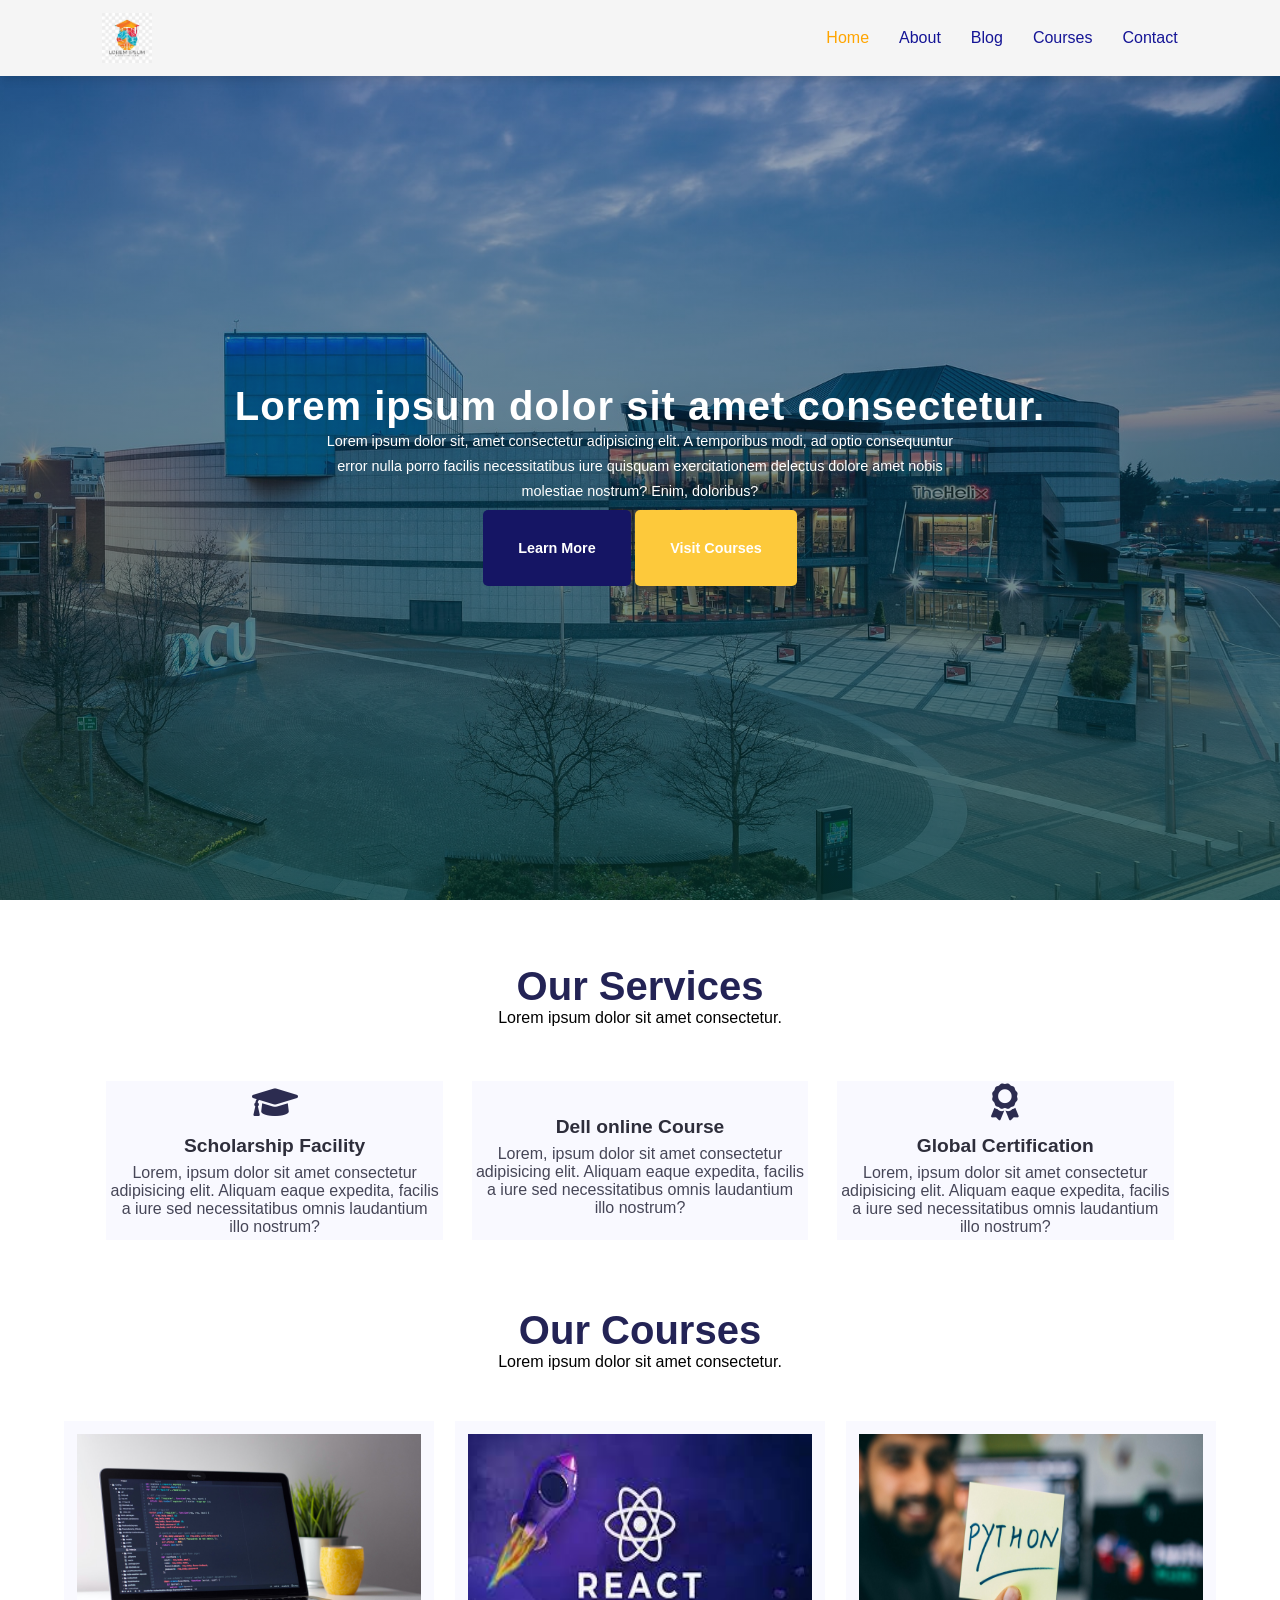
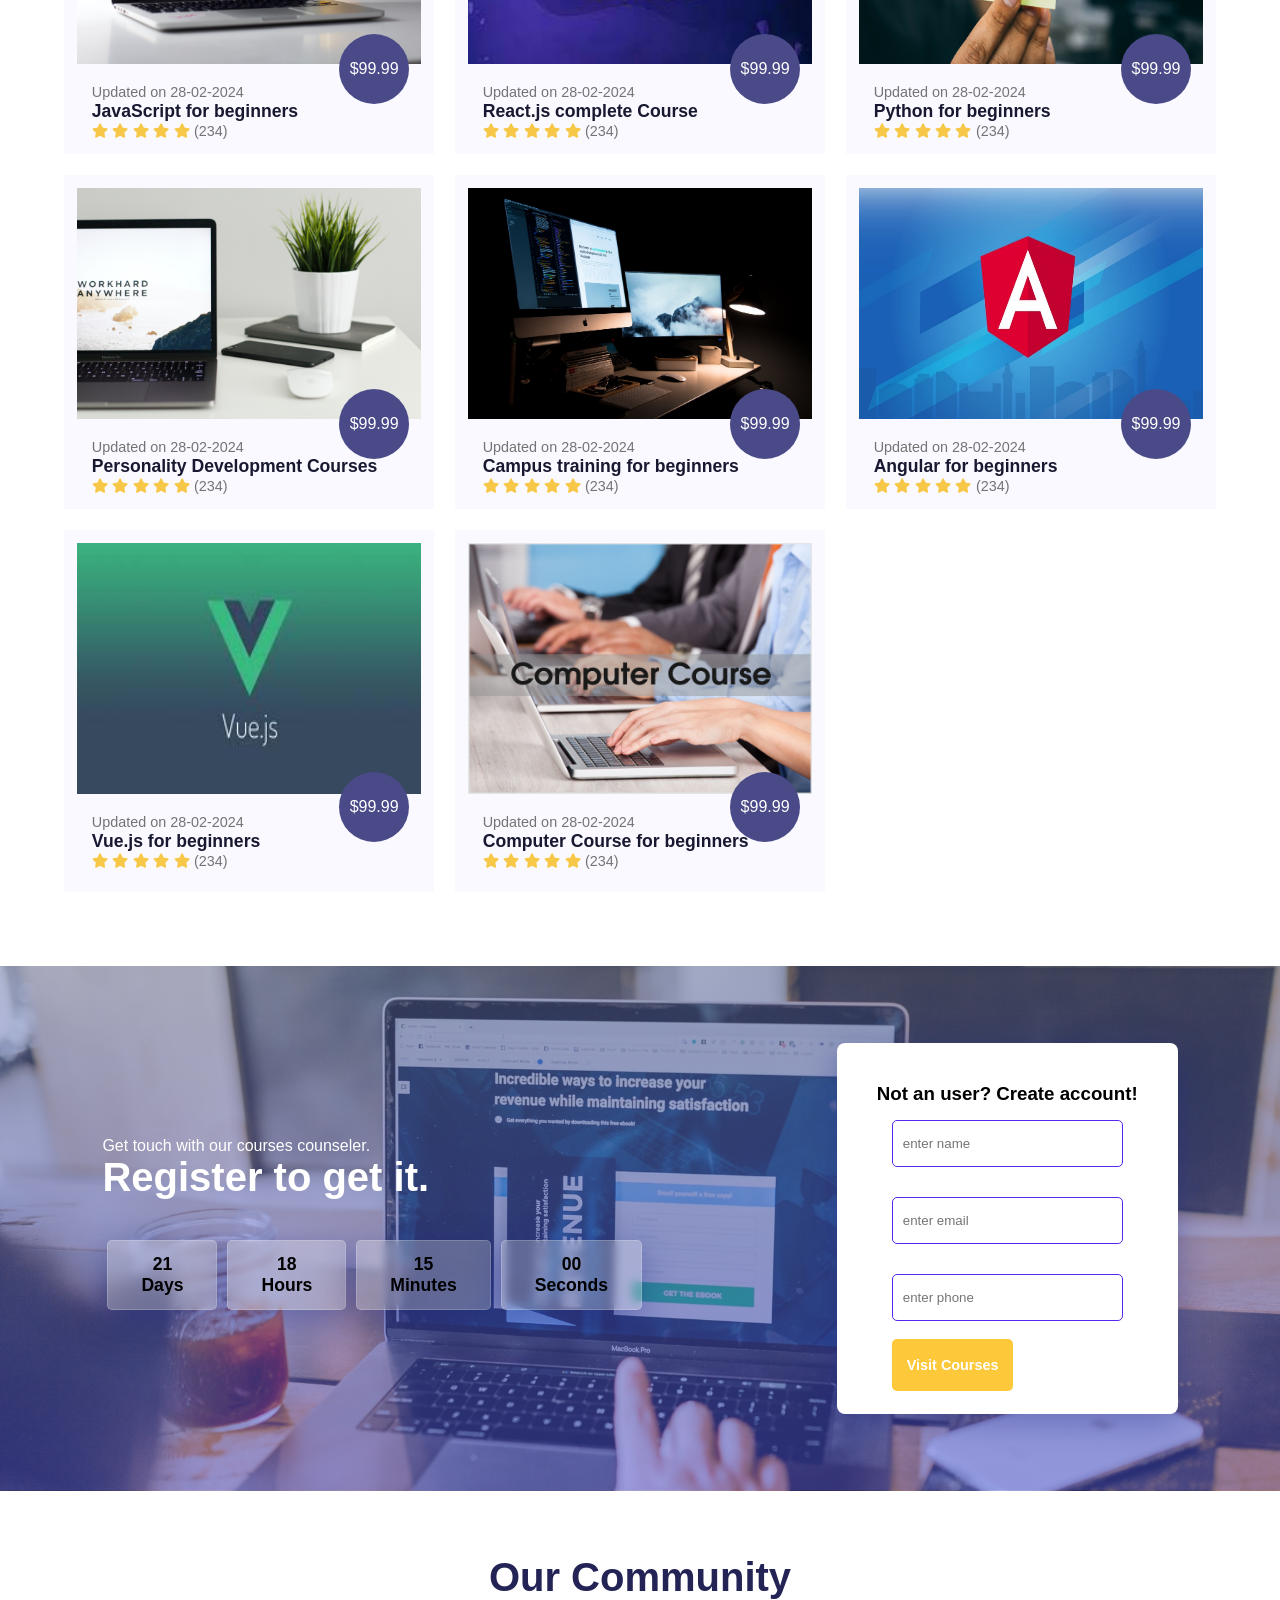
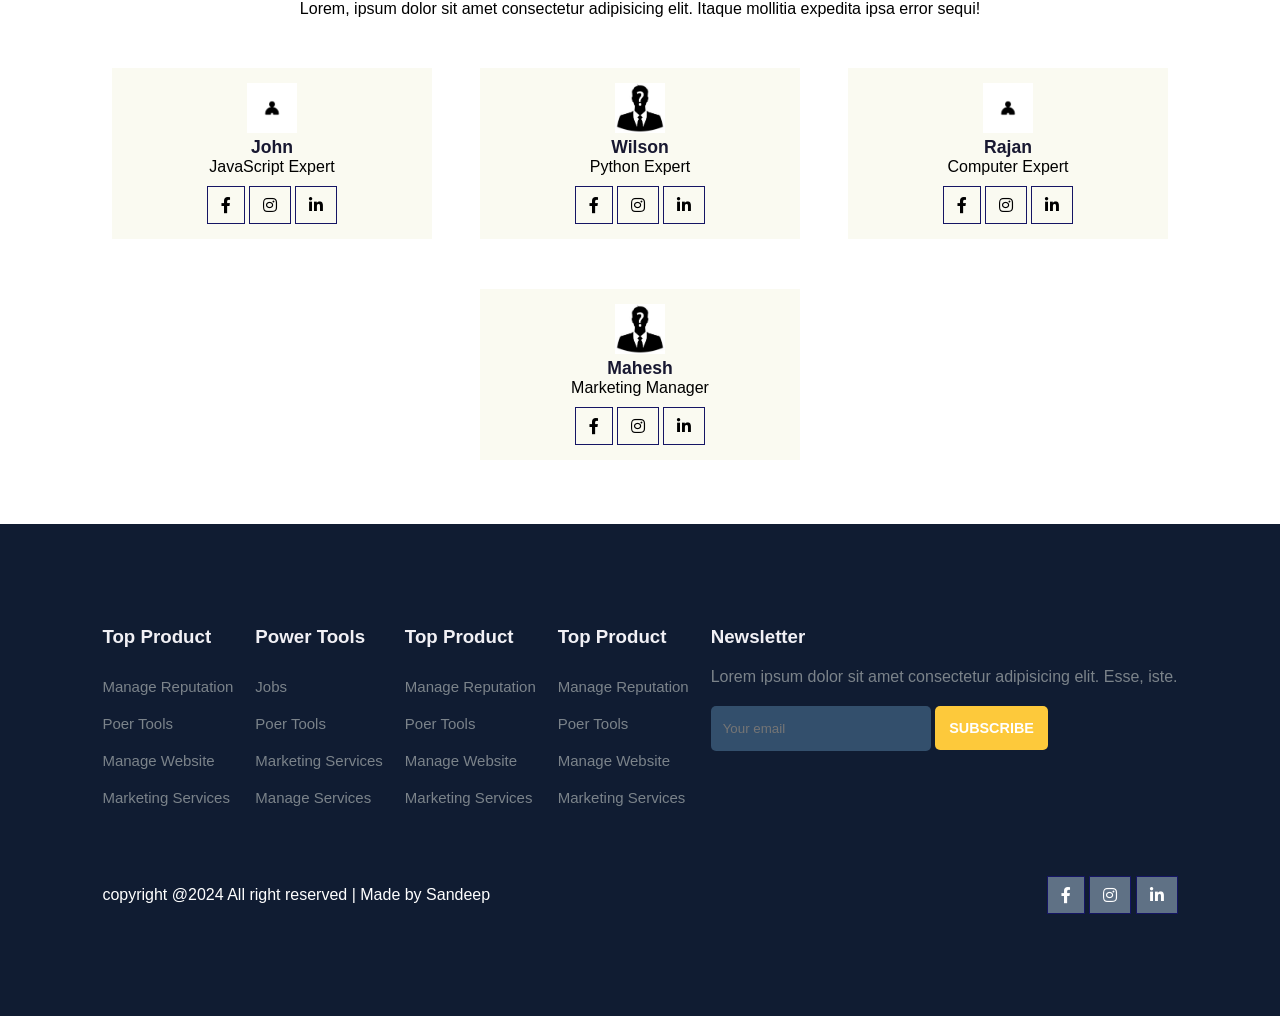
==== index.html @ 1ff878ed "Navigation and pages Design done" ====
<!DOCTYPE html>
<html lang="en">
  <head>
    <meta charset="UTF-8" />
    <meta name="viewport" content="width=device-width, initial-scale=1.0" />
    <link rel="stylesheet" href="style.css" />
    <link href="img/favicon.jpg" rel="shortcut icon" />

    <link
      rel="stylesheet"
      href="https://pro.fontawesome.com/releases/v5.10.0/css/all.css"
    />
    <!-- <link
      rel="stylesheet"
      href="https://cdn.jsdelivr.net/npm/@fortawesome/fontawesome-free@6.4.2/css/fontawesome.min.css"
    /> -->

    <!-- <link
      rel="stylesheet"
      href="https://cdn.jsdelivr.net/npm/bootstrap@4.3.1/dist/css/bootstrap.min.css"
      integrity="sha384-ggOyR0iXCbMQv3Xipma34MD+dH/1fQ784/j6cY/iJTQUOhcWr7x9JvoRxT2MZw1T"
      crossorigin="anonymous"
    /> -->
    <title>Welcome to our Site</title>
  </head>
  <body>
    <!-- navigation  -->

    <nav>
      <img src="img/logo.jpeg" alt="#" srcset="" />
      <div class="navigation">
        <ul>
          <li><a class="active" href="#">Home </a></li>
          <li><a href="/about.html">About </a></li>
          <li><a href="/blog.html">Blog </a></li>
          <li><a href="/course.html">Courses </a></li>
          <li><a href="/contact.html">Contact </a></li>
        </ul>
        <!-- <img id="menu-btn" src="./img/menu.png" alt=""> -->
      </div>
    </nav>

    <!-- Home -->

    <section id="home">
      <h2>Lorem ipsum dolor sit amet consectetur.</h2>
      <p>
        Lorem ipsum dolor sit, amet consectetur adipisicing elit. A temporibus
        modi, ad optio consequuntur error nulla porro facilis necessitatibus
        iure quisquam exercitationem delectus dolore amet nobis molestiae
        nostrum? Enim, doloribus?
      </p>

      <div class="btn">
        <a class="blue" href="#">Learn More</a>
        <a class="yellow" href="#">Visit Courses</a>
      </div>
    </section>

    <!-- features -->
    <section id="features">
      <h1>Our Services</h1>

      <p>Lorem ipsum dolor sit amet consectetur.</p>
      <div class="feature-base">
        <div class="feature-box">
          <i class="fas fa-graduation-cap"></i>
          <h3>Scholarship Facility</h3>
          <p>
            Lorem, ipsum dolor sit amet consectetur adipisicing elit. Aliquam
            eaque expedita, facilis a iure sed necessitatibus omnis laudantium
            illo nostrum?
          </p>
        </div>
        <div class="feature-box">
          <i class="fas fa-file-certificate"></i>
          <h3>Dell online Course</h3>
          <p>
            Lorem, ipsum dolor sit amet consectetur adipisicing elit. Aliquam
            eaque expedita, facilis a iure sed necessitatibus omnis laudantium
            illo nostrum?
          </p>
        </div>
        <div class="feature-box">
          <i class="fas fa-award"></i>
          <h3>Global Certification</h3>
          <p>
            Lorem, ipsum dolor sit amet consectetur adipisicing elit. Aliquam
            eaque expedita, facilis a iure sed necessitatibus omnis laudantium
            illo nostrum?
          </p>
        </div>
      </div>
    </section>

    <!-- Courses -->

    <section id="course">
      <h1>Our Courses</h1>
      <p>Lorem ipsum dolor sit amet consectetur.</p>

      <div class="course-box">
        <div class="courses">
          <img src="img/c1.jpg" alt="/" />
          <div class="details">
            <span>Updated on 28-02-2024</span>
            <h6>JavaScript for beginners</h6>
            <div class="star">
              <i class="fas fa-star"></i>
              <i class="fas fa-star"></i>
              <i class="fas fa-star"></i>
              <i class="fas fa-star"></i>
              <i class="fas fa-star"></i>
              <span>(234)</span>
            </div>
          </div>
          <div class="cost">$99.99</div>
        </div>

        <div class="courses">
          <img src="img/c2.jpeg" alt="/" />
          <div class="details">
            <span>Updated on 28-02-2024</span>
            <h6>React.js complete Course</h6>
            <div class="star">
              <i class="fas fa-star"></i>
              <i class="fas fa-star"></i>
              <i class="fas fa-star"></i>
              <i class="fas fa-star"></i>
              <i class="fas fa-star"></i>
              <span>(234)</span>
            </div>
          </div>
          <div class="cost">$99.99</div>
        </div>

        <div class="courses">
          <img src="img/c3.jpg" alt="/" />
          <div class="details">
            <span>Updated on 28-02-2024</span>
            <h6>Python for beginners</h6>
            <div class="star">
              <i class="fas fa-star"></i>
              <i class="fas fa-star"></i>
              <i class="fas fa-star"></i>
              <i class="fas fa-star"></i>
              <i class="fas fa-star"></i>
              <span>(234)</span>
            </div>
          </div>
          <div class="cost">$99.99</div>
        </div>

        <div class="courses">
          <img src="img/c4.jpg" alt="/" />
          <div class="details">
            <span>Updated on 28-02-2024</span>
            <h6>Personality Development Courses</h6>
            <div class="star">
              <i class="fas fa-star"></i>
              <i class="fas fa-star"></i>
              <i class="fas fa-star"></i>
              <i class="fas fa-star"></i>
              <i class="fas fa-star"></i>
              <span>(234)</span>
            </div>
          </div>
          <div class="cost">$99.99</div>
        </div>
        <div class="courses">
          <img src="img/c5.jpg" alt="/" />
          <div class="details">
            <span>Updated on 28-02-2024</span>
            <h6>Campus training for beginners</h6>
            <div class="star">
              <i class="fas fa-star"></i>
              <i class="fas fa-star"></i>
              <i class="fas fa-star"></i>
              <i class="fas fa-star"></i>
              <i class="fas fa-star"></i>
              <span>(234)</span>
            </div>
          </div>
          <div class="cost">$99.99</div>
        </div>
        <div class="courses">
          <img src="img/c6.jpg" alt="/" />
          <div class="details">
            <span>Updated on 28-02-2024</span>
            <h6>Angular for beginners</h6>
            <div class="star">
              <i class="fas fa-star"></i>
              <i class="fas fa-star"></i>
              <i class="fas fa-star"></i>
              <i class="fas fa-star"></i>
              <i class="fas fa-star"></i>
              <span>(234)</span>
            </div>
          </div>
          <div class="cost">$99.99</div>
        </div>
        <div class="courses">
          <img src="img/c7.jpeg" alt="/" />
          <div class="details">
            <span>Updated on 28-02-2024</span>
            <h6>Vue.js for beginners</h6>
            <div class="star">
              <i class="fas fa-star"></i>
              <i class="fas fa-star"></i>
              <i class="fas fa-star"></i>
              <i class="fas fa-star"></i>
              <i class="fas fa-star"></i>
              <span>(234)</span>
            </div>
          </div>
          <div class="cost">$99.99</div>
        </div>
        <div class="courses">
          <img src="img/c8.jpg" alt="/" />
          <div class="details">
            <span>Updated on 28-02-2024</span>
            <h6>Computer Course for beginners</h6>
            <div class="star">
              <i class="fas fa-star"></i>
              <i class="fas fa-star"></i>
              <i class="fas fa-star"></i>
              <i class="fas fa-star"></i>
              <i class="fas fa-star"></i>
              <span>(234)</span>
            </div>
          </div>
          <div class="cost">$99.99</div>
        </div>
      </div>
    </section>
    <!-- Registration -->

    <section id="registration">
      <div class="reminder">
        <p>Get touch with our courses counseler.</p>
        <h1>Register to get it.</h1>
        <div class="time">
          <div class="date">21 <br />Days</div>
          <div class="date">18 <br />Hours</div>
          <div class="date">15 <br />Minutes</div>
          <div class="date">00 <br />Seconds</div>
        </div>
      </div>
      <div class="form">
        <h3>Not an user? Create account!</h3>
        <input type="text" placeholder="enter name" id="" />
        <input type="email" placeholder="enter email" id="" />
        <input type="tel" placeholder="enter phone" id="" />

        <div class="btn">
          <a class="yellow" href="#">Visit Courses</a>
        </div>
      </div>
    </section>

    <!-- Profiles -->

    <section id="experts">
      <h1>Our Community</h1>
      <p>
        Lorem, ipsum dolor sit amet consectetur adipisicing elit. Itaque
        mollitia expedita ipsa error sequi!
      </p>
      <div class="inline">
        <div class="expert-box">
          <div class="profile">
            <img height="50px" width="50px" src="img/prof9 (1).png" alt="/" />
            <h6>John</h6>
            <p>JavaScript Expert</p>
            <div class="pro-links">
              <i class="fab fa-facebook-f"></i>
              <i class="fab fa-instagram"></i>
              <i class="fab fa-linkedin-in"></i>
            </div>
          </div>
        </div>
        <div class="expert-box">
          <div class="profile">
            <img height="50px" width="50px" src="img/prof9 (3).jpg" alt="/" />
            <h6>Wilson</h6>
            <p>Python Expert</p>
            <div class="pro-links">
              <i class="fab fa-facebook-f"></i>
              <i class="fab fa-instagram"></i>
              <i class="fab fa-linkedin-in"></i>
            </div>
          </div>
        </div>
        <div class="expert-box">
          <div class="profile">
            <img height="50px" width="50px" src="img/prof9 (1).png" alt="/" />
            <h6>Rajan</h6>
            <p>Computer Expert</p>
            <div class="pro-links">
              <i class="fab fa-facebook-f"></i>
              <i class="fab fa-instagram"></i>
              <i class="fab fa-linkedin-in"></i>
            </div>
          </div>
        </div>
        <div class="expert-box">
          <div class="profile">
            <img height="50px" width="50px" src="img/prof9 (3).jpg" alt="/" />
            <h6>Mahesh</h6>
            <p>Marketing Manager</p>
            <div class="pro-links">
              <i class="fab fa-facebook-f"></i>
              <i class="fab fa-instagram"></i>
              <i class="fab fa-linkedin-in"></i>
            </div>
          </div>
        </div>
      </div>
    </section>

    <!-- Footer -->
    <footer>
      <div class="footer-col">
        <h3>Top Product</h3>
        <li>Manage Reputation</li>
        <li>Poer Tools</li>
        <li>Manage Website</li>
        <li>Marketing Services</li>
      </div>
      <div class="footer-col">
        <h3>Power Tools</h3>
        <li>Jobs</li>
        <li>Poer Tools</li>
        <li>Marketing Services</li>
        <li>Manage Services</li>
      </div>
      <div class="footer-col">
        <h3>Top Product</h3>
        <li>Manage Reputation</li>
        <li>Poer Tools</li>
        <li>Manage Website</li>
        <li>Marketing Services</li>
      </div>
      <div class="footer-col">
        <h3>Top Product</h3>
        <li>Manage Reputation</li>
        <li>Poer Tools</li>
        <li>Manage Website</li>
        <li>Marketing Services</li>
      </div>
      <div class="footer-col">
        <h3>Newsletter</h3>
        <p>
          Lorem ipsum dolor sit amet consectetur adipisicing elit. Esse, iste.
        </p>
        <div class="subscribe">
          <input type="text" placeholder="Your email" />
          <a href="" class="yellow">SUBSCRIBE</a>
        </div>
      </div>

      <div class="copyright">
        <p>copyright @2024 All right reserved | Made by Sandeep</p>
        <div class="pro-links">
          <i class="fab fa-facebook-f"></i>
          <i class="fab fa-instagram"></i>
          <i class="fab fa-linkedin-in"></i>
        </div>
      </div>
    </footer>
    
  </body>
  <script
    src="https://code.jquery.com/jquery-3.3.1.slim.min.js"
    integrity="sha384-q8i/X+965DzO0rT7abK41JStQIAqVgRVzpbzo5smXKp4YfRvH+8abtTE1Pi6jizo"
    crossorigin="anonymous"
  ></script>
  <script
    src="https://cdn.jsdelivr.net/npm/popper.js@1.14.7/dist/umd/popper.min.js"
    integrity="sha384-UO2eT0CpHqdSJQ6hJty5KVphtPhzWj9WO1clHTMGa3JDZwrnQq4sF86dIHNDz0W1"
    crossorigin="anonymous"
  ></script>
  <script
    src="https://cdn.jsdelivr.net/npm/bootstrap@4.3.1/dist/js/bootstrap.min.js"
    integrity="sha384-JjSmVgyd0p3pXB1rRibZUAYoIIy6OrQ6VrjIEaFf/nJGzIxFDsf4x0xIM+B07jRM"
    crossorigin="anonymous"
  ></script>
</html>
---- style.css ----
* {
  margin: 0;
  padding: 0;
  box-sizing: border-box;
  font-family: "Poppins", sans-serif;
}

body {
  font-family: "Poppins", sans-serif;
}

/* Global Tags */

h1 {
  font-size: 2.5rem;
  font-weight: 700;
  color: rgb(35, 35, 85);
}

span {
  font-size: 0.9rem;
  color: #757373;
}

h6 {
  font-size: 1.1rem;
  color: rgb(24, 24, 49);
}

/* Navigation */
nav {
  display: flex;
  flex-direction: row;
  justify-content: space-between;
  padding: 1vw 8vw;
  align-items: center;
  position: fixed;
  width: 100%;
  background-color: whitesmoke;
  box-shadow: 2px 2px 10px rgba(0, 0, 0, 0.15);
  z-index: 999;
}
nav img {
  width: 50px;
  cursor: pointer;
}
nav .navigation {
  display: flex;
}
#menu-btn {
  width: 30px;
  height: 30px;
}
nav .navigation ul {
  display: flex;
  justify-content: flex-end;
  align-items: center;
}
nav .navigation ul li {
  list-style: none;
  margin-left: 30px;
}
nav .navigation ul li a {
  text-decoration: none;
  color: rgb(21, 21, 150);
  font-size: 16px;
  font-weight: 500;
  transition: 0.3s;
}
nav .navigation ul li a.active,
nav .navigation ul li a:hover {
  color: orange;
}

/* Home */

#home {
  background-image: linear-gradient(rgba(9, 5, 54, 0.3), rgba(5, 54, 46, 0.7)),
    url("./img/back2.jpg");
  width: 100%;
  height: 100vh;
  background-size: cover;
  background-position: center;
  display: flex;
  flex-direction: column;
  justify-content: center;
  align-items: center;
  text-align: center;
  padding-top: 40px;
}

#home h2 {
  color: white;
  font-size: 2.5rem;
  letter-spacing: 1px;
}
#home p {
  width: 50%;
  color: #fff;
  font-size: 0.9rem;
  line-height: 25px;
}
#home .btn {
  margin-top: 35px;
}

#home a {
  text-decoration: none;
  font-size: 0.9rem;
  padding: 30px 35px;
  background-color: white;
  font-weight: 600;
  border-radius: 5px;
}

#home a.blue {
  color: #fff;
  background: rgba(21, 21, 100);
  transition: 0.3s;
}
#home a.blue:hover {
  color: rgba(21, 21, 100);
  background: #fff;
}

#home a.yellow {
  color: #fff;
  background: #fdc93b;
  transition: 0.3s;
}
#home a.yellow:hover {
  color: rgba(21, 21, 100);
  background: #fff;
}

/* features */

#features {
  padding: 5vw 8vw 0 8vw;
  text-align: center;
}

#features .feature-base {
  display: grid;
  grid-template-columns: repeat(auto-fit, minmax(320px, 1fr));
  grid-gap: 1.3rem;
  margin-top: 50px;
}

.feature-box {
  margin: 4px;
  padding: 5px;
}

#features .feature-box {
  background-color: #f9f9ff;
  text-align: center;
  padding: 4px;
}

#features .feature-box i {
  font-size: 2.3rem;
  color: rgb(44, 44, 80);
}

#features .feature-box h3 {
  font-size: 1.2rem;
  font-weight: 600;
  color: rgb(46, 46, 59);
  padding: 13px 0 7px 0;
}
#features .feature-box p {
  font-size: 1rem;
  font-weight: 400;
  color: rgb(70, 70, 87);
}

/* course */
#course {
  padding: 5vw 5vw 5vw 5vw;
  text-align: center;
}
#course .course-box {
  display: grid;
  grid-template-columns: repeat(auto-fit, minmax(320px, 1fr));
  grid-gap: 1.3rem;
  margin-top: 50px;
}
#course .courses {
  padding: 1vw 1vw 0 1vw;
  text-align: start;
  background-color: #f9f9ff;
  height: 100%;
  position: relative;
}

#course .courses img {
  width: 100%;
  height: 72%;
  background-size: cover;
  background-position: center;
}

#course .courses .details {
  padding: 15px 15px 15px 15px;
}

#course .courses .details i {
  color: #f7c848;
  font-size: 0.9rem;
}
#course .courses .cost {
  background-color: rgb(74, 74, 136);
  color: #fff;
  line-height: 70px;
  height: 70px;
  width: 70px;
  text-align: center;
  border-radius: 50%;
  position: absolute;
  right: 25px;
  bottom: 50px;
}
/* registration */

#registration {
  margin-top: 10px;
  padding: 6vw 8vw 6vw 8vw;
  background-image: linear-gradient(
      rgba(99, 112, 168, 0.5),
      rgba(81, 91, 233, 0.5)
    ),
    url("img/signup.jpg");
  width: 100%;
  height: 100%;
  background-size: cover;
  background-position: center;
  display: flex;
  justify-content: space-between;
  align-items: center;
}

#registration .reminder {
  color: #fff;
}

#registration .reminder h1 {
  color: #fff;
}
#registration .reminder .time {
  display: flex;
  margin-top: 40px;
}
#registration .reminder .time .date {
  text-align: center;
  padding: 13px 33px;
  background-color: rgba(255, 255, 255, 0.25);
  backdrop-filter: blur(4px);
  box-shadow: 0 8px 32px 0 rgba(31, 38, 135, 0.37);
  border-radius: 5px;
  margin: 0 5px 10px 5px;
  border: 1px solid rgba(255, 255, 255, 0.18);
  font-size: 1.1rem;
  font-weight: 600;
  color: black;
}

#registration .form {
  background: #fff;
  border-radius: 8px;
  display: flex;
  flex-direction: column;
  padding: 40px;
  box-shadow: 0 8px 32px 0 rgba(31, 38, 135, 0.37);
}

#registration .form input {
  border-radius: 5px;
  margin: 15px;
  padding: 15px 10px;
  border: 1px solid rgb(84, 40, 241);
  outline: none;
}

#registration .form input ::placeholder {
  color: #413c3c;
  font-weight: 500;
  /* font-size: 0.9rem; */
}
#registration .form .btn {
  margin-top: 20px;
  margin-left: 15px;
}

#registration a.yellow {
  text-decoration: none;
  font-size: 0.9rem;
  padding: 18px 15px;
  /* background-color: white; */
  font-weight: 600;
  border-radius: 5px;
  color: #fff;
  background: #fdc93b;
  transition: 0.3s;
}
#registration a.yellow:hover {
  color: rgba(21, 21, 100);
  background: #fff;
}

/* experts */

#experts {
  padding: 5vw 5vw 5vw 5vw;
  text-align: center;
}
#experts .expert-box {
  display: grid;
  grid-template-columns: repeat(auto-fit, minmax(320px, 1fr));
  grid-gap: 1.3rem;
  margin-top: 50px;
}

#experts .expert-box .profile {
  background-color: #fafaf1;
  padding: 15px 15px 15px 15px;
}

.inline {
  display: flex;
  justify-content: space-evenly;
  align-items: flex-start;
  flex-wrap: wrap;
}
.pro-links {
  margin-top: 10px;
}
.pro-links i {
  padding: 10px 13px;
  border: 1px solid rgb(21, 21, 100);
  cursor: pointer;
  transition: 0.3s ease;
}
.pro-links i:hover {
  background: rgb(21, 21, 100);
  color: #fff;
  border: 1px solid rgb(21, 21, 100);
  cursor: pointer;
}

/* footer */

footer {
  padding: 8vw;
  background-color: #101c32;
  display: flex;
  justify-content: space-between;
  align-items: flex-start;
  flex-wrap: wrap;
}
footer .footer-col {
  padding-bottom: 40px;
}
footer h3 {
  color: rgb(241, 240, 245);
  font-weight: 600;
  padding-bottom: 20px;
}

footer li {
  list-style: none;
  color: #7b838a;
  padding: 10px 0;
  font-size: 15px;
  cursor: pointer;
  transition: 0.3s ease;
}

footer li:hover {
  color: rgb(241, 240, 245);
}

footer p {
  color: #7b838a;
}
footer .subscribe {
  margin-top: 20px;
}
footer input {
  width: 220px;
  border-radius: 5px;
  padding: 15px 12px;
  background: #334f6c;
  border: none;
  outline: none;
  color: #fff;
}
footer .subscribe a {
  text-decoration: none;
  font-size: 0.9rem;
  padding: 14px 14px;
  background-color: white;
  font-weight: 600;
  border-radius: 5px;
}

footer a.yellow {
  color: #fff;
  background: #fdc93b;
  transition: 0.3s;
}
footer a.yellow:hover {
  color: rgba(21, 21, 100);
  background: #fff;
}

footer .copyright {
  margin-top: 20px;
  display: flex;
  justify-content: space-between;
  align-items: center;
  width: 100%;
  flex-wrap: wrap;
}
footer .copyright p {
  color: white;
}
footer .copyright .pro-links {
  margin-top: 0px;
}
footer .copyright .pro-links i {
  background-color: #5f7185;
  color: #fff;
}
footer .copyright .pro-links i:hover {
  background-color: #fdc93b;
  color: #2c2c2c;
}
/* About */
#about-home {
  background-image: linear-gradient(rgba(9, 5, 54, 0.3), rgba(5, 54, 46, 0.7)),
    url("./img/back1.jpg");
  width: 100%;
  height: 80vh;
  background-size: cover;
  background-position: center;
  display: flex;
  flex-direction: column;
  justify-content: center;
  align-items: center;
  text-align: center;
  padding-top: 40px;
}

#about-home h2 {
  color: white;
  font-size: 2.2rem;
  letter-spacing: 1px;
}

#about-container {
  display: flex;
  align-items: center;
  padding: 5vw 5vw 2vw 5vw;
}

#about-container .about-img {
  width: 60%;
  padding-right: 60px;
}

#about-container .about-img img {
  width: 100%;
}
#about-container .about-text {
  width: 40%;
}
#about-container .about-text h2 {
  color: #29303b;
  padding-bottom: 15px;
}
#about-container .about-text p {
  color: #686f7a;
  font-weight: 300;
}

#about-container .about-text .about-fea {
  display: flex;
  justify-content: space-between;
  align-items: flex-start;
  margin-top: 30px;
}
#about-container .about-text .about-fea img {
  width: 50px;
  background-size: cover;
  background-position: center;
  margin-right: 20px;
}

#about-container .about-text .about-fea .fe-text {
  width: 90%;
}
#about-container .about-text .about-fea .fe-text h5 {
  font-size: 30px;
}

#trust {
  text-align: center;
  padding: 5vw;
}

#trust .trust-img {
  margin-top: 60px;
  display: flex;
  justify-content: space-between;
  align-items: center;
}

#trust .trust-img img {
  width: 90px;
  height: auto;
}

/* Blog */
#blog-container {
  display: flex;
  align-items: flex-start;
  justify-content: space-around;
  padding: 5vw;
}

#blog-container .blogs {
  width: 60%;
}
#blog-container .blogs img {
  width: 100%;
  border-radius: 19px;
}

#blog-container .blogs .post {
  padding: 60px;
}

#blog-container .blogs .post h3 {
  color: #29303b;
  padding: 15px 0 10px 0;
}
#blog-container .blogs .post p {
  color: #757373;
  padding: 20px;
}
#blog-container .blogs .post a {
  text-decoration: none;
  font-size: 0.9rem;
  padding: 13px 35px;
  background-color: rgb(21, 21, 100);
  color: #fff;
  border-radius: 5px;
  font-weight: 600;
}

#blog-container .categories {
  width: 30%;
}

#blog-container .categories h2 {
  padding-bottom: 7px;
}

#blog-container .categories a {
  text-decoration: none;
  color: #757373;
  font-weight: 500;
  line-height: 45px;
}

#blog-container .blogpost {
  width: 60%;
  margin: 10;
}

#blog-container .blogpost p {
  text-align: justify;
  padding-bottom: 60%;
}
/* Course_inner */

/* contact */

#contact {
  padding: 5vw;
  display: flex;
  justify-content: space-between;
  align-items: flex-start;
}

#contact .getIn {
  width: 350px;
}

#contact .getIn h2 {
  color: #2c234d;
  font-size: 30px;
  font-weight: 800;
  line-height: 0.8;
  margin-bottom: 16px;
}

#contact .getIn p {
  color: #686875;
  line-height: 24px;
  margin-bottom: 33px;
  padding-bottom: 25px;
  border-bottom: 1px solid #e5e4ed;
}

#contact .getIn h3 {
  color: #2c234d;
  font-size: 16px;
  font-weight: 600;
  line-height: 26px;
  margin-bottom: 15px;
}

#contact .getIn .getin-details div {
  display: flex;
}
#contact .getIn .getin-details div .get {
  font-size: 60px;
  line-height: 22px;
  color: #5838fc;
  margin-right: 20px;
}

#contact .getIn .getin-details div p {
  font-size: 14px;
  border-bottom: none;
  line-height: 22px;
  margin-bottom: 15px;
}

#contact .getIn .getin-details .pro-links i {
  margin: 8px;
}
#contact .form {
  width: 60%;
  background-color: #f7f6fa;
  padding: 40px;
  border-radius: 10px;
}

#contact .form h4 {
  font-size: 24px;
  color: #2c234d;
  line-height: 30px;
  margin-bottom: 8px;
}

#contact .form p {
  color: #686875;
  line-height: 24px;
  padding-bottom: 25px;
}

#contact .form .form-row {
  display: flex;
  justify-content: space-between;
  width: 100%;
}

#contact .form .form-row input {
  width: 48%;
  font-size: 14px;
  font-weight: 400;
  border-radius: 3px;
  border: none;
  background: #fff;
  color: #7e7c87;
  outline: none;
  padding: 20px 30px;
  margin-bottom: 20px;
}

#contact .form .form-col input,
#contact .form .form-col textarea {
  width: 100%;
  font-size: 14px;
  font-weight: 400;
  border-radius: 3px;
  border: none;
  background: #fff;
  color: #7e7c87;
  outline: none;
  padding: 20px 30px;
  margin-bottom: 20px;
}

#contact .form button {
  font-size: 0.9rem;
  padding: 13px 25px;
  background: rgb(21, 21, 100);
  border-radius: 5px;
  outline: none;
  border: none;
  font-weight: 600;
  cursor: pointer;
  color: #fff;
}

#map {
  width: 100%;
  height: 70vh;
  margin-bottom: 8vw;
}
#map iframe {
  width: 100%;
  height: 100%;
}

/* responsive */

@media (max-width: 768px) {
  nav {
    padding: 15px 20px;
  }
  #registration {
    margin-top: 10px;
    padding: 20vw 1vw 5vw 0vw;
    width: 100%;
    height: 100%;
    background-size: cover;
    background-position: center;
    display: flex;
    justify-content: space-between;
    align-items: start;
  }
}

/* about  */
#about-container {
  padding: 5vw 4vw 2vw 4vw;
}
@media (max-width: 475px) {
}
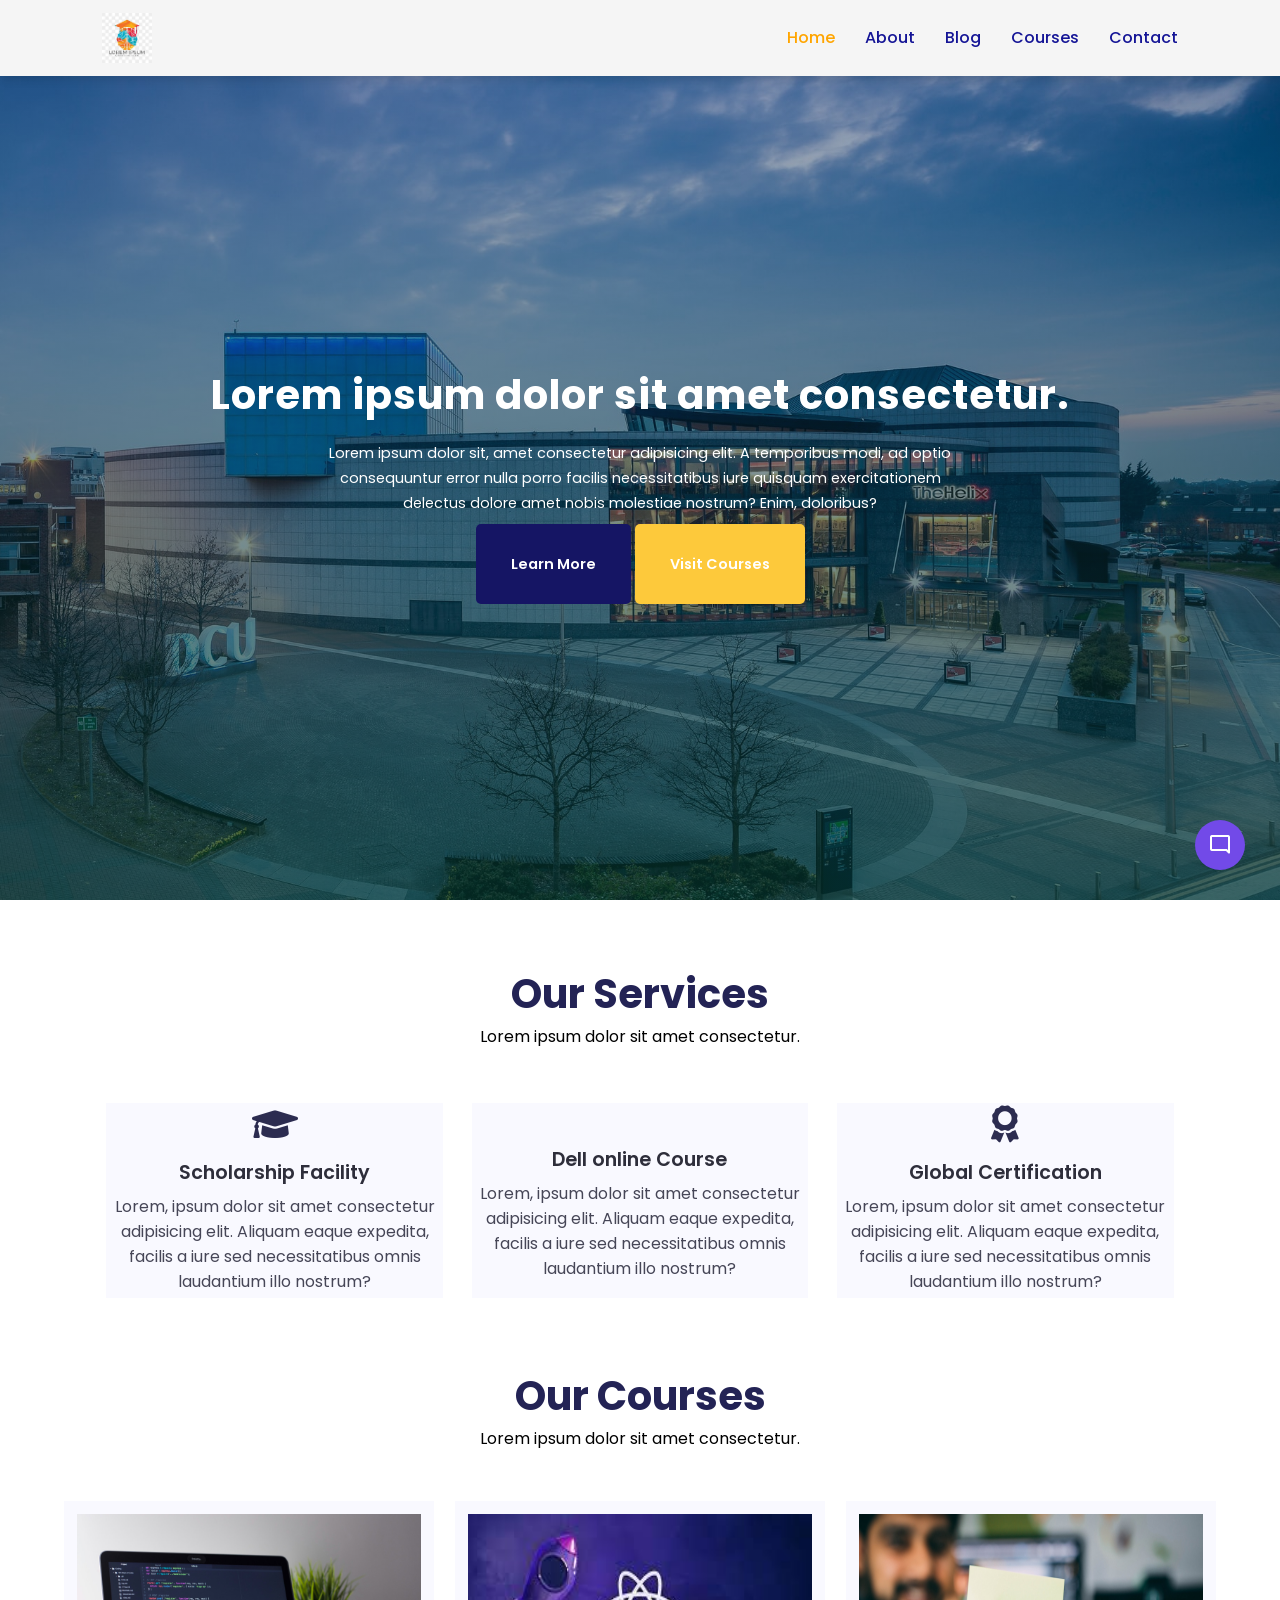
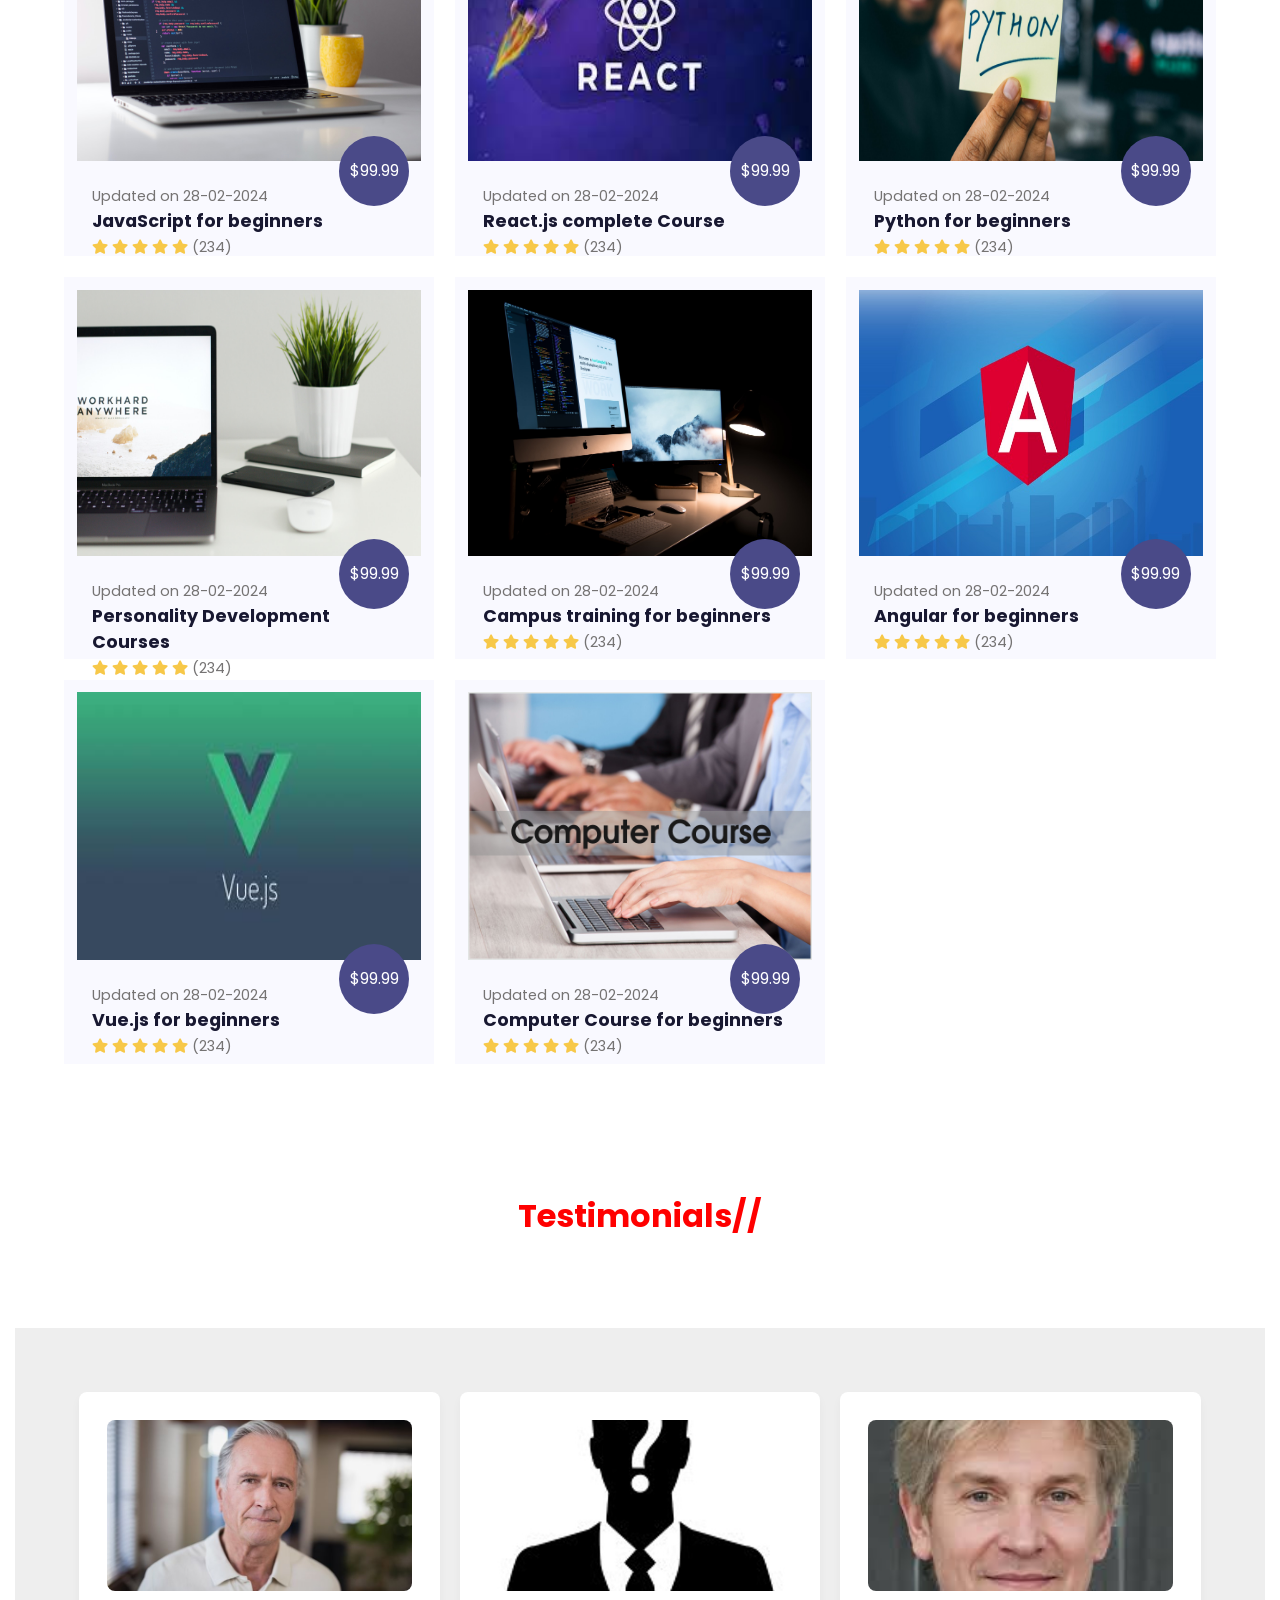
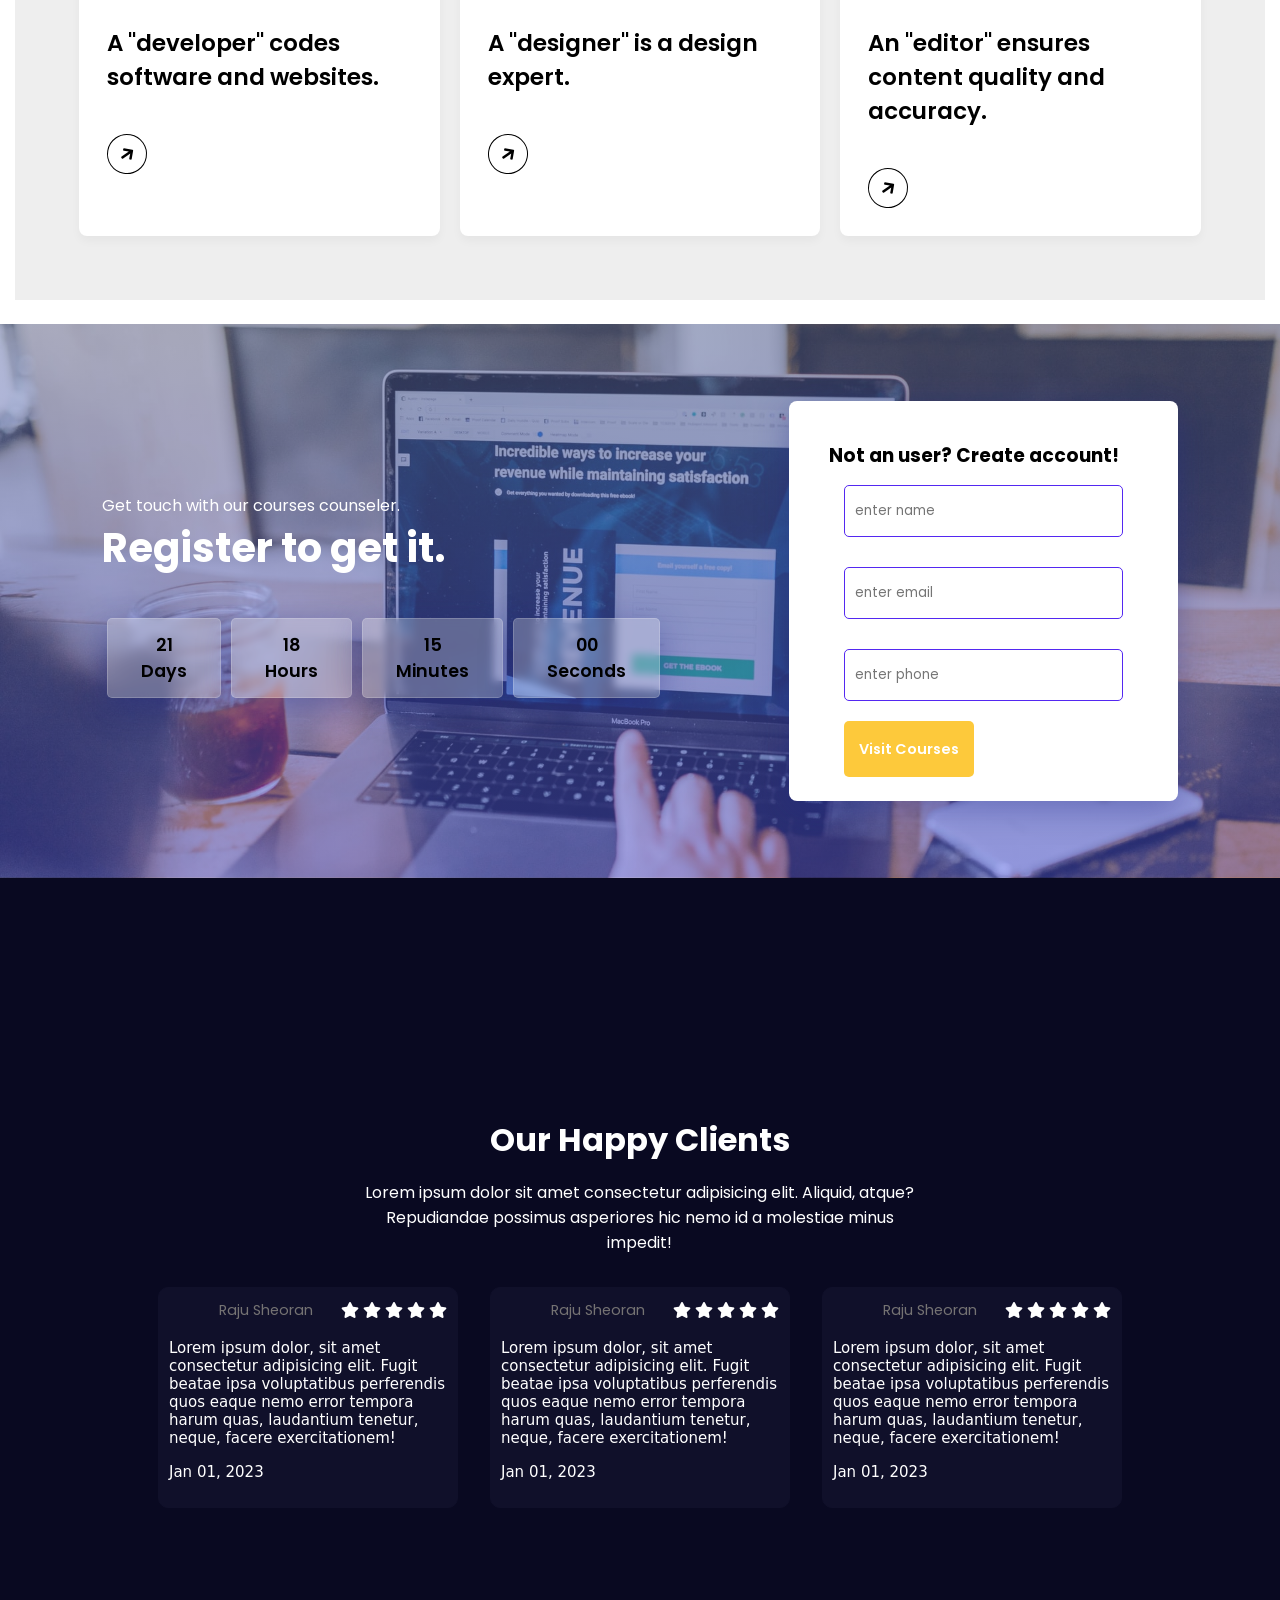
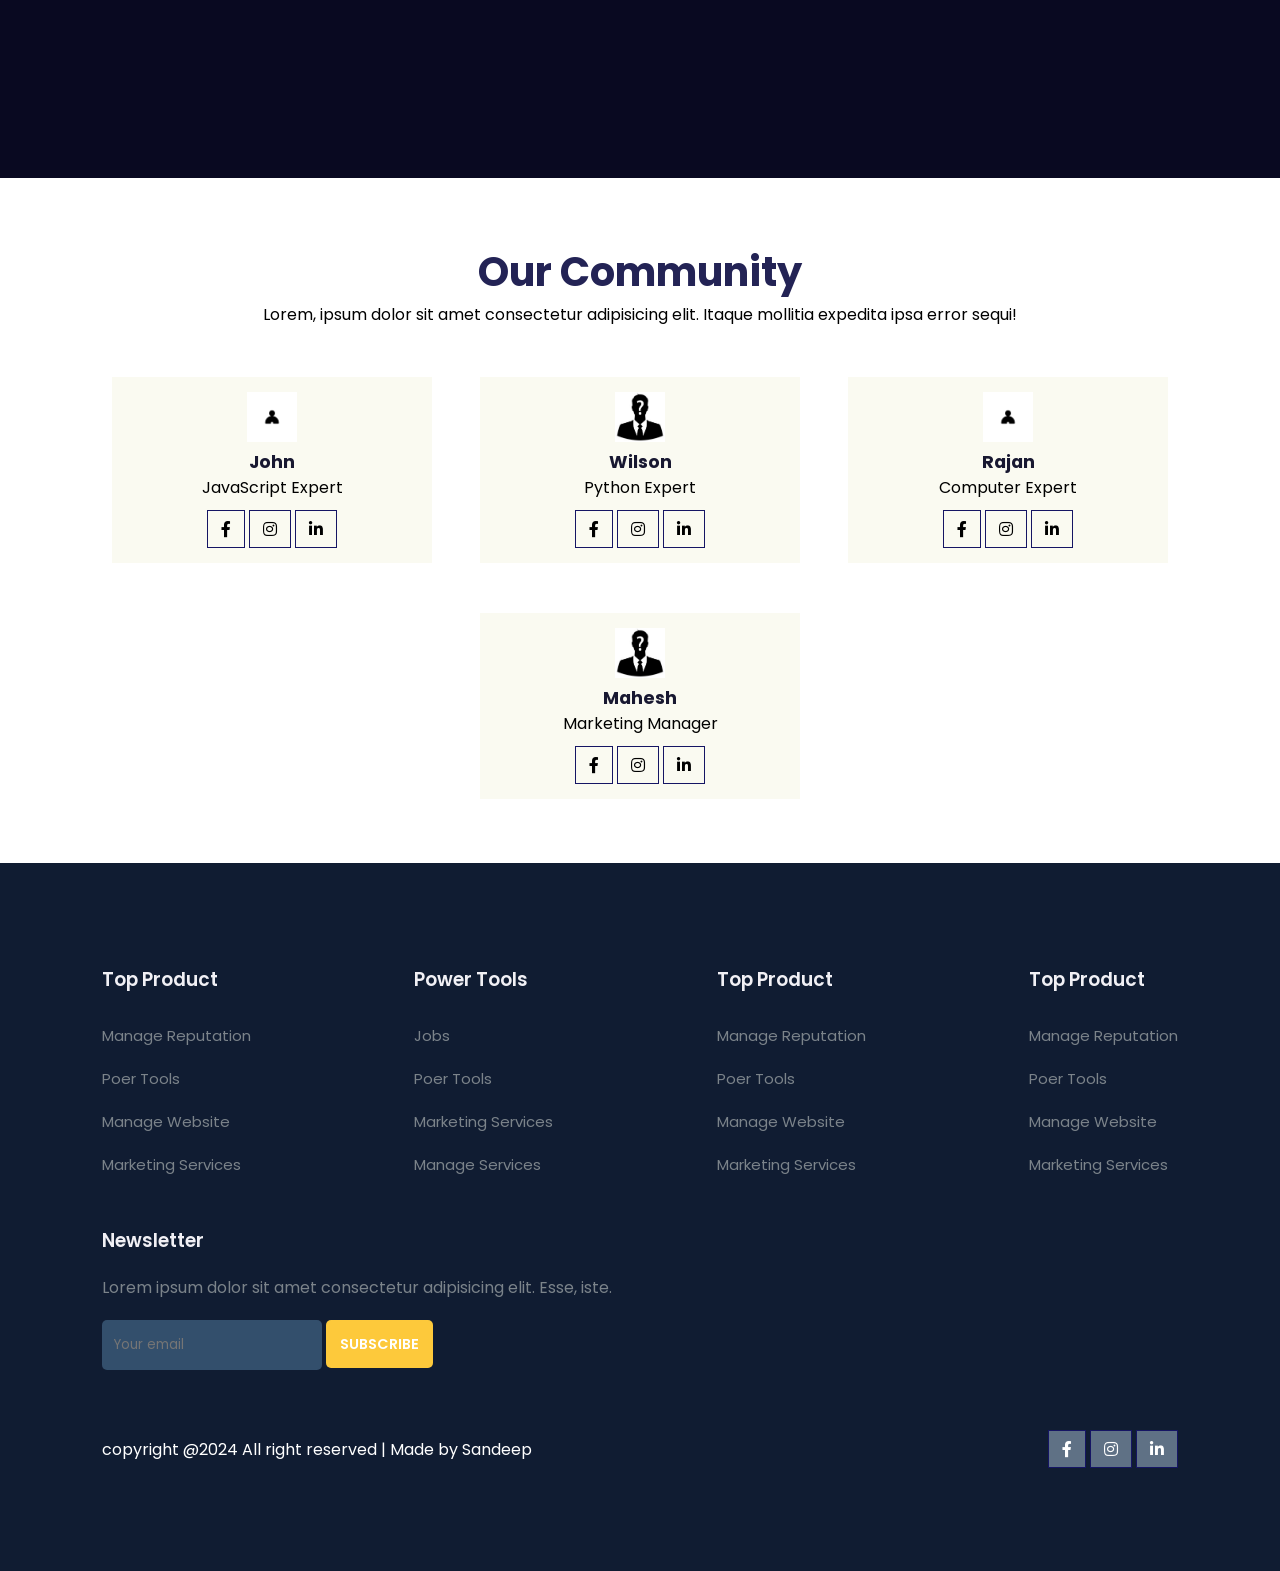
==== commit 28c33998: "Chatboat integrate, testimonial Integrate, Client review section added" ====
--- a/index.html
+++ b/index.html
@@ -5,6 +5,15 @@
     <meta name="viewport" content="width=device-width, initial-scale=1.0" />
     <link rel="stylesheet" href="style.css" />
     <link href="img/favicon.jpg" rel="shortcut icon" />
+
+    <link
+      rel="stylesheet"
+      href="https://fonts.googleapis.com/css2?family=Material+Symbols+Outlined:opsz,wght,FILL,GRAD@48,400,0,0"
+    />
+    <link
+      rel="stylesheet"
+      href="https://fonts.googleapis.com/css2?family=Material+Symbols+Rounded:opsz,wght,FILL,GRAD@48,400,1,0"
+    />
 
     <link
       rel="stylesheet"
@@ -40,6 +49,33 @@
       </div>
     </nav>
 
+    <!-- chatboat  -->
+
+    <button class="chatbot-toggler">
+      <span class="material-symbols-rounded">mode_comment</span>
+      <span class="material-symbols-outlined">close</span>
+    </button>
+    <div class="chatbot">
+      <header>
+        <h2>Chatbot</h2>
+        <span class="close-btn material-symbols-outlined">close</span>
+      </header>
+      <ul class="chatbox">
+        <li class="chat incoming">
+          <span class="material-symbols-outlined">smart_toy</span>
+          <p>Hi there 👋<br />How can I help you today?</p>
+        </li>
+      </ul>
+      <div class="chat-input">
+        <textarea
+          placeholder="Enter a message..."
+          spellcheck="false"
+          required
+        ></textarea>
+        <span id="send-btn" class="material-symbols-rounded">send</span>
+      </div>
+    </div>
+
     <!-- Home -->
 
     <section id="home">
@@ -233,6 +269,38 @@
         </div>
       </div>
     </section>
+
+    <!-- Testimonials -->
+    <h2 style="padding: 5vw 5vw 5vw 5vw; text-align: center; color: red">
+      Testimonials//
+    </h2>
+    <div class="card-list">
+      <a href="#" class="card-item">
+        <img src="img/prof9 (1).jpg" alt="Card Image" />
+
+        <h3>A "developer" codes software and websites.</h3>
+        <div class="arrow">
+          <i class="fas fa-arrow-right card-icon"></i>
+        </div>
+      </a>
+      <a href="#" class="card-item">
+        <img src="img/prof9 (3).jpg" alt="Card Image" />
+
+        <h3>A "designer" is a design expert.</h3>
+        <div class="arrow">
+          <i class="fas fa-arrow-right card-icon"></i>
+        </div>
+      </a>
+      <a href="#" class="card-item">
+        <img src="img/prof9 (4).jpeg" alt="Card Image" />
+
+        <h3>An "editor" ensures content quality and accuracy.</h3>
+        <div class="arrow">
+          <i class="fas fa-arrow-right card-icon"></i>
+        </div>
+      </a>
+    </div>
+
     <!-- Registration -->
 
     <section id="registration">
@@ -257,6 +325,94 @@
         </div>
       </div>
     </section>
+
+    <!-- Our Clients -->
+    <!-- Main Container for Clients Review -->
+    <div class="container-client">
+      <h2>Our Happy Clients</h2>
+      <p class="description">
+        Lorem ipsum dolor sit amet consectetur adipisicing elit. Aliquid, atque?
+        Repudiandae possimus asperiores hic nemo id a molestiae minus impedit!
+      </p>
+
+      <!-- Clients Review Section -->
+      <div class="reviewSection">
+        <!-- Clients Review-1 Section Starts from Here  -->
+        <div class="reviewItem">
+          <div class="top">
+            <div class="clientImage">
+              <img src="./client.png" alt="" />
+              <span>Raju Sheoran</span>
+            </div>
+            <ul>
+              <li><i class="fas fa-star"></i></li>
+              <li><i class="fas fa-star"></i></li>
+              <li><i class="fas fa-star"></i></li>
+              <li><i class="fas fa-star"></i></li>
+              <li><i class="fas fa-star"></i></li>
+            </ul>
+          </div>
+          <article>
+            <p class="review">
+              Lorem ipsum dolor, sit amet consectetur adipisicing elit. Fugit
+              beatae ipsa voluptatibus perferendis quos eaque nemo error tempora
+              harum quas, laudantium tenetur, neque, facere exercitationem!
+            </p>
+            <p>Jan 01, 2023</p>
+          </article>
+        </div>
+
+        <!-- Clients Review-2 Section Starts from Here  -->
+        <div class="reviewItem">
+          <div class="top">
+            <div class="clientImage">
+              <img src="./client.png" alt="" />
+              <span>Raju Sheoran</span>
+            </div>
+            <ul>
+              <li><i class="fas fa-star"></i></li>
+              <li><i class="fas fa-star"></i></li>
+              <li><i class="fas fa-star"></i></li>
+              <li><i class="fas fa-star"></i></li>
+              <li><i class="fas fa-star"></i></li>
+            </ul>
+          </div>
+          <article>
+            <p class="review">
+              Lorem ipsum dolor, sit amet consectetur adipisicing elit. Fugit
+              beatae ipsa voluptatibus perferendis quos eaque nemo error tempora
+              harum quas, laudantium tenetur, neque, facere exercitationem!
+            </p>
+            <p>Jan 01, 2023</p>
+          </article>
+        </div>
+
+        <!-- Clients Review-3 Section Starts from Here  -->
+        <div class="reviewItem">
+          <div class="top">
+            <div class="clientImage">
+              <img src="./client.png" alt="" />
+              <span>Raju Sheoran</span>
+            </div>
+            <ul>
+              <li><i class="fas fa-star"></i></li>
+              <li><i class="fas fa-star"></i></li>
+              <li><i class="fas fa-star"></i></li>
+              <li><i class="fas fa-star"></i></li>
+              <li><i class="fas fa-star"></i></li>
+            </ul>
+          </div>
+          <article>
+            <p class="review">
+              Lorem ipsum dolor, sit amet consectetur adipisicing elit. Fugit
+              beatae ipsa voluptatibus perferendis quos eaque nemo error tempora
+              harum quas, laudantium tenetur, neque, facere exercitationem!
+            </p>
+            <p>Jan 01, 2023</p>
+          </article>
+        </div>
+      </div>
+    </div>
 
     <!-- Profiles -->
 
@@ -368,7 +524,6 @@
         </div>
       </div>
     </footer>
-    
   </body>
   <script
     src="https://code.jquery.com/jquery-3.3.1.slim.min.js"
@@ -385,4 +540,5 @@
     integrity="sha384-JjSmVgyd0p3pXB1rRibZUAYoIIy6OrQ6VrjIEaFf/nJGzIxFDsf4x0xIM+B07jRM"
     crossorigin="anonymous"
   ></script>
+  <script src="./js/chatboat.js"></script>
 </html>
--- a/style.css
+++ b/style.css
@@ -1,3 +1,5 @@
+@import url("https://fonts.googleapis.com/css2?family=Poppins:wght@400;500;600&display=swap");
+
 * {
   margin: 0;
   padding: 0;
@@ -72,6 +74,167 @@
   color: orange;
 }
 
+/* chatboat  */
+.chatbot-toggler {
+  position: fixed;
+  bottom: 30px;
+  right: 35px;
+  outline: none;
+  border: none;
+  height: 50px;
+  width: 50px;
+  display: flex;
+  cursor: pointer;
+  align-items: center;
+  justify-content: center;
+  border-radius: 50%;
+  background: #724ae8;
+  transition: all 0.2s ease;
+}
+body.show-chatbot .chatbot-toggler {
+  transform: rotate(90deg);
+}
+.chatbot-toggler span {
+  color: #fff;
+  position: absolute;
+}
+.chatbot-toggler span:last-child,
+body.show-chatbot .chatbot-toggler span:first-child {
+  opacity: 0;
+}
+body.show-chatbot .chatbot-toggler span:last-child {
+  opacity: 1;
+}
+.chatbot {
+  position: fixed;
+  right: 35px;
+  bottom: 90px;
+  width: 420px;
+  background: #fff;
+  border-radius: 15px;
+  overflow: hidden;
+  opacity: 0;
+  pointer-events: none;
+  transform: scale(0.5);
+  transform-origin: bottom right;
+  box-shadow: 0 0 128px 0 rgba(0, 0, 0, 0.1),
+    0 32px 64px -48px rgba(0, 0, 0, 0.5);
+  transition: all 0.1s ease;
+  z-index: 999;
+}
+body.show-chatbot .chatbot {
+  opacity: 1;
+  pointer-events: auto;
+  transform: scale(1);
+}
+.chatbot header {
+  padding: 16px 0;
+  position: relative;
+  text-align: center;
+  color: #fff;
+  background: #724ae8;
+  box-shadow: 0 2px 10px rgba(0, 0, 0, 0.1);
+}
+.chatbot header span {
+  position: absolute;
+  right: 15px;
+  top: 50%;
+  display: none;
+  cursor: pointer;
+  transform: translateY(-50%);
+}
+header h2 {
+  font-size: 1.4rem;
+}
+.chatbot .chatbox {
+  overflow-y: auto;
+  height: 510px;
+  padding: 30px 20px 100px;
+}
+.chatbot :where(.chatbox, textarea)::-webkit-scrollbar {
+  width: 6px;
+}
+.chatbot :where(.chatbox, textarea)::-webkit-scrollbar-track {
+  background: #fff;
+  border-radius: 25px;
+}
+.chatbot :where(.chatbox, textarea)::-webkit-scrollbar-thumb {
+  background: #ccc;
+  border-radius: 25px;
+}
+.chatbox .chat {
+  display: flex;
+  list-style: none;
+}
+.chatbox .outgoing {
+  margin: 20px 0;
+  justify-content: flex-end;
+}
+.chatbox .incoming span {
+  width: 32px;
+  height: 32px;
+  color: #fff;
+  cursor: default;
+  text-align: center;
+  line-height: 32px;
+  align-self: flex-end;
+  background: #724ae8;
+  border-radius: 4px;
+  margin: 0 10px 7px 0;
+}
+.chatbox .chat p {
+  white-space: pre-wrap;
+  padding: 12px 16px;
+  border-radius: 10px 10px 0 10px;
+  max-width: 75%;
+  color: #fff;
+  font-size: 0.95rem;
+  background: #724ae8;
+}
+.chatbox .incoming p {
+  border-radius: 10px 10px 10px 0;
+}
+.chatbox .chat p.error {
+  color: #721c24;
+  background: #f8d7da;
+}
+.chatbox .incoming p {
+  color: #000;
+  background: #f2f2f2;
+}
+.chatbot .chat-input {
+  display: flex;
+  gap: 5px;
+  position: absolute;
+  bottom: 0;
+  width: 100%;
+  background: #fff;
+  padding: 3px 20px;
+  border-top: 1px solid #ddd;
+}
+.chat-input textarea {
+  height: 55px;
+  width: 100%;
+  border: none;
+  outline: none;
+  resize: none;
+  max-height: 180px;
+  padding: 15px 15px 15px 0;
+  font-size: 0.95rem;
+}
+.chat-input span {
+  align-self: flex-end;
+  color: #724ae8;
+  cursor: pointer;
+  height: 55px;
+  display: flex;
+  align-items: center;
+  visibility: hidden;
+  font-size: 1.35rem;
+}
+.chat-input textarea:valid ~ span {
+  visibility: visible;
+}
 /* Home */
 
 #home {
@@ -220,6 +383,66 @@
   position: absolute;
   right: 25px;
   bottom: 50px;
+}
+
+/* Testimonials  */
+.card-list {
+  display: grid;
+  padding: 5vw 5vw 5vw 5vw;
+  grid-template-columns: repeat(auto-fill, minmax(300px, 1fr));
+  max-width: 1250px;
+  margin: 24px auto;
+
+  gap: 20px;
+  background: #ecececdb;
+}
+.card-list .card-item {
+  background: #fff;
+  padding: 26px;
+  border-radius: 8px;
+  box-shadow: 0px 5px 10px rgba(0, 0, 0, 0.04);
+  list-style: none;
+  cursor: pointer;
+  text-decoration: none;
+  border: 2px solid transparent;
+  transition: border 0.5s ease;
+}
+.card-list .card-item:hover {
+  border: 2px solid #000;
+}
+.card-list .card-item img {
+  width: 100%;
+  aspect-ratio: 16/9;
+  border-radius: 8px;
+  object-fit: cover;
+}
+.card-list span {
+  display: inline-block;
+  background: #f7dff5;
+  margin-top: 32px;
+  padding: 8px 15px;
+  font-size: 0.75rem;
+  border-radius: 50px;
+  font-weight: 600;
+}
+.card-item h3 {
+  color: #000;
+  font-size: 1.438rem;
+  margin-top: 28px;
+  font-weight: 600;
+}
+.card-item .arrow {
+  display: flex;
+  align-items: center;
+  justify-content: center;
+  transform: rotate(-35deg);
+  height: 40px;
+  width: 40px;
+  color: #000;
+  border: 1px solid #000;
+  border-radius: 50%;
+  margin-top: 40px;
+  transition: 0.2s ease;
 }
 /* registration */
 
@@ -716,6 +939,97 @@
   width: 100%;
   height: 100%;
 }
+
+
+.container-client {
+  width: 100%;
+  height: 100vh;
+  color: white;
+  display: flex;
+  align-items: center;
+  flex-direction: column;
+  justify-content: center;
+  background-color: #090921;
+}
+
+h2 {
+  font-size: 2rem;
+  margin-bottom: 1rem;
+  text-align: center;
+}
+
+.description {
+  text-align: center;
+  width: 43%;
+}
+
+.clientImage {
+  display: flex;
+  flex-direction: row;
+  align-items: center;
+}
+
+.clientImage span {
+  margin-left: 10px;
+}
+
+.clientImage img {
+  width: 40px;
+}
+
+.reviewSection {
+  padding: 1rem;
+  display: flex;
+  flex-wrap: wrap;
+  align-items: center;
+  justify-content: space-around;
+}
+
+.reviewItem {
+  width: 300px;
+  padding: 10px;
+  margin: 1rem;
+  cursor: pointer;
+  border-radius: 10px;
+  background-color: #10102a;
+  border: 1px solid #10102a;
+  transition: all .2s linear;
+}
+
+.reviewItem:hover {
+  border-color: aqua;
+  transform: scale(1.01);
+  background-color: #090921;
+  box-shadow: 0 0px 5px 0px #cbc0c0;
+}
+
+.top {
+  margin-bottom: 1rem;
+  display: flex;
+  flex-direction: row;
+  align-items: center;
+  justify-content: space-between;
+}
+
+.top ul {
+  display: flex;
+  list-style: none;
+}
+
+.top ul li {
+  padding-left: 4px;
+}
+
+article p {
+  font-size: 15px;
+  font-weight: 100;
+  margin-bottom: 1rem;
+  font-family: system-ui;
+}
+
+
+
+
 
 /* responsive */
 
